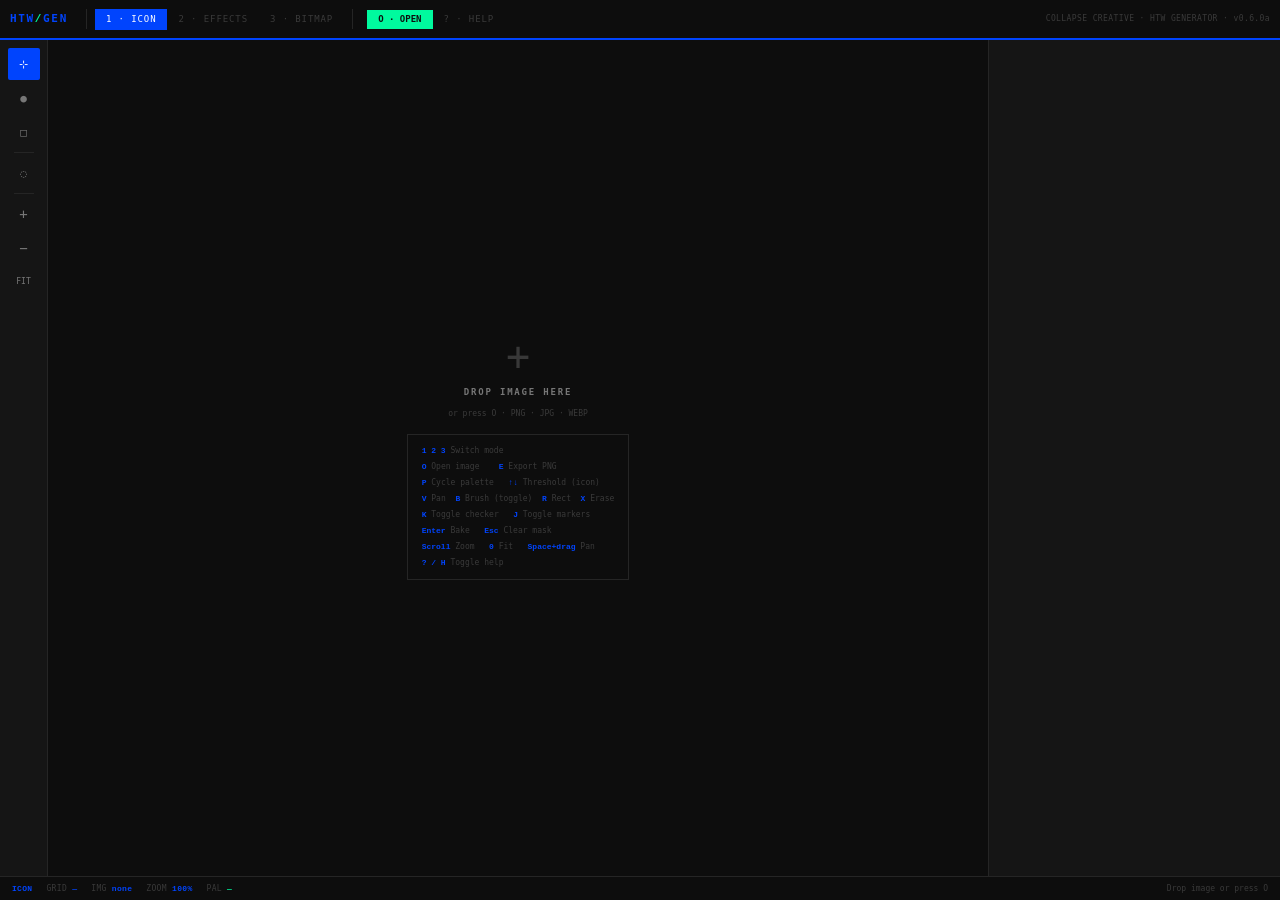
==== index.html @ dbc8f482 "Add files via upload" ====
<!DOCTYPE html>
<html lang="en">

<head>
  <meta charset="utf-8" />
  <title>HTW GENERATOR v0.6.0a</title>
  <link rel="stylesheet" href="styles.css">
  <!-- Core modules -->
  <script src="core/palette.js"></script>
  <script src="core/state.js"></script>
  <script src="core/dom.js"></script>
  <script src="core/canvas.js"></script>
  <script src="core/export.js"></script>
  <!-- Icon engine (new) -->
  <script src="engines/icon-engine.js"></script>
  <script src="engines/icon-editor.js"></script>
</head>

<body>
  <div id="topbar">
    <div class="logo">HTW<em>/</em>GEN</div>
    <div class="sep"></div>
    <button class="tab on" id="tab-icon">1 · ICON</button>
    <button class="tab" id="tab-effects">2 · EFFECTS</button>
    <button class="tab" id="tab-bitmap">3 · BITMAP</button>
    <div class="sep"></div>
    <button id="btn-open">O · OPEN</button>
    <button class="tab" id="btn-help">? · HELP</button>
    <div class="flex1"></div>
    <div class="topinfo">COLLAPSE CREATIVE · HTW GENERATOR · v0.6.0a</div>
  </div>
  <div id="toolbar">
    <button class="tb on" id="t-move" title="Move / Pan [V]">⊹</button>
    <button class="tb" id="t-brush" title="Brush [B]">●</button>
    <button class="tb" id="t-rect" title="Rect select [R]">□</button>
    <div class="tbsep"></div>
    <button class="tb" id="t-eraser" title="Eraser [X]">◌</button>
    <div class="tbsep"></div>
    <button class="tb" id="t-zi" title="Zoom in [+]" style="font-size:14px">+</button>
    <button class="tb" id="t-zo" title="Zoom out [-]" style="font-size:14px">−</button>
    <button class="tb" id="t-zf" title="Fit [0]" style="font-size:8px">FIT</button>
  </div>
  <div id="cw">
    <canvas id="cv"></canvas>
    <div id="drop" class="vis">
      <div class="dh">
        <span class="dx">+</span>
        <h2>DROP IMAGE HERE</h2>
        <p>or press O · PNG · JPG · WEBP</p>
        <div class="keys">
          <span><b>1 2 3</b> Switch mode</span>
          <span><b>O</b> Open image &nbsp;&nbsp; <b>E</b> Export PNG</span>
          <span><b>P</b> Cycle palette &nbsp; <b>↑↓</b> Threshold (icon)</span>
          <span><b>V</b> Pan &nbsp;<b>B</b> Brush (toggle) &nbsp;<b>R</b> Rect &nbsp;<b>X</b> Erase</span>
          <span><b>K</b> Toggle checker &nbsp; <b>J</b> Toggle markers</span>
          <span><b>Enter</b> Bake &nbsp; <b>Esc</b> Clear mask</span>
          <span><b>Scroll</b> Zoom &nbsp; <b>0</b> Fit &nbsp; <b>Space+drag</b> Pan</span>
          <span><b>? / H</b> Toggle help</span>
        </div>
      </div>
    </div>
  </div>
  <div id="sidebar"></div>
  <div id="statusbar">
    <div class="st" id="st-mode"><b>ICON</b></div>
    <div class="st" id="st-grid">GRID <b>—</b></div>
    <div class="st" id="st-img">IMG <b>none</b></div>
    <div class="st" id="st-zoom">ZOOM <b>100%</b></div>
    <div class="st g" id="st-pal">PAL <b>—</b></div>
    <div id="st-msg">Drop image or press O</div>
  </div>
  <input type="file" id="file-input" accept="image/*" style="display:none">
  <script src="app.js"></script>
</body>

</html>
---- styles.css ----
* {
  margin: 0;
  padding: 0;
  box-sizing: border-box
}

:root {
  --bg: #0D0D0D;
  --panel: #151515;
  --panel-lt: #1C1C1C;
  --border: #252525;
  --border-hi: #383838;
  --text: #DEDEDE;
  --dim: #777;
  --mut: #3A3A3A;
  --blue: #0044FD;
  --green: #00FA9E;
  --red: #FF4444;
  --top: 40px;
  --left: 48px;
  --right: 292px;
  --bot: 24px;
}

html,
body {
  width: 100%;
  height: 100%;
  overflow: hidden;
  background: var(--bg)
}

* {
  font-family: 'Courier New', monospace
}

#topbar {
  position: fixed;
  top: 0;
  left: 0;
  right: 0;
  height: var(--top);
  z-index: 200;
  background: var(--bg);
  border-bottom: 2px solid var(--blue);
  display: flex;
  align-items: center;
  padding: 0 10px;
  gap: 0
}

.logo {
  font: bold 11px/1 monospace;
  color: var(--blue);
  letter-spacing: .15em;
  padding-right: 10px
}

.logo em {
  color: var(--green);
  font-style: normal
}

.sep {
  width: 1px;
  height: 20px;
  background: var(--border);
  margin: 0 8px
}

.tab {
  font: 9px/1 monospace;
  letter-spacing: .1em;
  color: var(--mut);
  background: none;
  border: none;
  cursor: pointer;
  padding: 6px 11px;
  transition: color .12s
}

.tab:hover {
  color: var(--dim)
}

.tab.on {
  color: #fff;
  background: var(--blue)
}

#btn-open {
  font: bold 9px/1 monospace;
  color: var(--bg);
  background: var(--green);
  border: none;
  cursor: pointer;
  padding: 5px 11px;
  margin-left: 6px
}

#btn-open:hover {
  opacity: .85
}

.flex1 {
  flex: 1
}

.topinfo {
  font: 8px/1 monospace;
  color: var(--mut);
  letter-spacing: .05em
}

#toolbar {
  position: fixed;
  top: var(--top);
  left: 0;
  bottom: var(--bot);
  width: var(--left);
  z-index: 200;
  background: var(--panel);
  border-right: 1px solid var(--border);
  display: flex;
  flex-direction: column;
  align-items: center;
  padding: 8px 0;
  gap: 2px
}

.tb {
  width: 32px;
  height: 32px;
  background: none;
  border: none;
  cursor: pointer;
  display: flex;
  align-items: center;
  justify-content: center;
  font: 11px/1 monospace;
  color: var(--dim);
  border-radius: 2px;
  transition: all .1s
}

.tb:hover {
  background: var(--panel-lt);
  color: var(--text)
}

.tb.on {
  background: var(--blue);
  color: #fff
}

.tbsep {
  width: 20px;
  height: 1px;
  background: var(--border);
  margin: 2px 0
}

#cw {
  position: fixed;
  top: var(--top);
  left: var(--left);
  right: var(--right);
  bottom: var(--bot);
  overflow: hidden;
  background: var(--bg);
  cursor: crosshair
}

#cw.cm {
  cursor: grab
}

#cw.cg {
  cursor: grabbing
}

canvas {
  position: absolute;
  top: 0;
  left: 0;
  image-rendering: pixelated;
  image-rendering: crisp-edges
}

#drop {
  position: absolute;
  inset: 0;
  display: flex;
  align-items: center;
  justify-content: center;
  pointer-events: none
}

#drop.vis {
  pointer-events: all
}

.dh {
  text-align: center
}

.dh .dx {
  font: 40px/1 monospace;
  color: var(--border-hi);
  display: block;
  margin-bottom: 12px
}

.dh h2 {
  font: bold 9px/1 monospace;
  color: var(--dim);
  letter-spacing: .2em;
  margin-bottom: 10px
}

.dh p {
  font: 8px/1.7 monospace;
  color: var(--mut)
}

.dh .keys {
  margin-top: 14px;
  border: 1px solid var(--border);
  padding: 8px 14px;
  display: inline-block;
  text-align: left
}

.dh .keys span {
  display: block;
  font: 8px/2 monospace;
  color: var(--mut)
}

.dh .keys b {
  color: var(--blue)
}

#sidebar {
  position: fixed;
  top: var(--top);
  right: 0;
  bottom: var(--bot);
  width: var(--right);
  z-index: 200;
  background: var(--panel);
  border-left: 1px solid var(--border);
  overflow-y: auto;
  overflow-x: hidden
}

#sidebar::-webkit-scrollbar {
  width: 3px
}

#sidebar::-webkit-scrollbar-thumb {
  background: var(--border-hi)
}

.sbhead {
  padding: 8px 10px 0;
  display: flex;
  align-items: center;
  justify-content: space-between
}

.sbmode {
  font: bold 10px/1 monospace;
  color: var(--blue);
  letter-spacing: .12em
}

.sbzoom {
  font: 8px/1 monospace;
  color: var(--mut)
}

.sbbar {
  height: 2px;
  background: var(--blue);
  margin: 6px 10px 6px
}

.sbs {
  padding: 0 10px
}

.sbl {
  font: 8px/1 monospace;
  color: var(--mut);
  letter-spacing: .08em;
  padding: 7px 0 5px;
  text-transform: uppercase;
  display: block
}

.sbdiv {
  height: 1px;
  background: var(--border);
  margin: 6px 0
}

.sbhint {
  font: 8px/1.4 monospace;
  color: var(--mut);
  padding: 2px 0 4px
}

.sbhint.g {
  color: var(--green)
}

.brow {
  display: flex;
  gap: 1px;
  margin-bottom: 3px
}

.brow .b,
.bgrid .b {
  height: 24px;
  background: var(--bg);
  border: 1px solid var(--border-hi);
  font: 8px/1 monospace;
  color: var(--dim);
  cursor: pointer;
  transition: all .1s;
  letter-spacing: .03em;
  flex: 1
}

.brow .b:hover,
.bgrid .b:hover {
  background: var(--panel-lt)
}

.brow .b.on,
.bgrid .b.on {
  background: var(--blue);
  border-color: var(--blue);
  color: #fff;
  font-weight: bold
}

.bgrid {
  display: grid;
  grid-template-columns: repeat(4, 1fr);
  gap: 1px;
  margin-bottom: 3px
}

.bgrid .b {
  flex: none
}

.sgrid {
  display: grid;
  grid-template-columns: repeat(4, 1fr);
  gap: 1px;
  margin-bottom: 4px
}

.shpb {
  height: 42px;
  background: var(--bg);
  border: 1px solid var(--border);
  cursor: pointer;
  display: flex;
  flex-direction: column;
  align-items: center;
  justify-content: center;
  gap: 2px;
  transition: all .1s
}

.shpb:hover {
  background: var(--panel-lt)
}

.shpb.on {
  background: var(--blue);
  border-color: var(--blue)
}

.shpb svg {
  display: block
}

.shn {
  font: 7px/1 monospace;
  color: var(--dim)
}

.shpb.on .shn {
  color: rgba(255, 255, 255, .6)
}

.tog {
  display: flex;
  align-items: center;
  height: 24px;
  cursor: pointer;
  padding: 0 2px;
  transition: background .1s;
  border-radius: 1px
}

.tog:hover {
  background: var(--panel-lt)
}

.togl {
  flex: 1;
  font: 9px/1 monospace;
  color: var(--dim)
}

.togk {
  font: 8px/1 monospace;
  color: var(--mut);
  margin-right: 6px
}

.togp {
  width: 28px;
  height: 12px;
  border-radius: 6px;
  background: var(--bg);
  display: flex;
  align-items: center;
  justify-content: center;
  font: 7px/1 monospace;
  color: var(--mut);
  border: 1px solid var(--border-hi);
  transition: all .1s
}

.togp.on {
  background: var(--blue);
  color: #fff;
  border-color: var(--blue)
}

.slrow {
  padding: 2px 0 5px;
  position: relative
}

.slrow label {
  font: 8px/1 monospace;
  color: var(--mut)
}

.slval {
  position: absolute;
  right: 0;
  top: 2px;
  font: 9px/1 monospace;
  color: var(--text)
}

input[type=range] {
  width: 100%;
  height: 18px;
  accent-color: var(--blue);
  cursor: pointer;
  background: transparent;
  display: block
}

.pgrid {
  display: grid;
  grid-template-columns: 1fr 1fr;
  gap: 1px;
  margin-bottom: 4px
}

.pgrid.w1 {
  grid-template-columns: 1fr
}

.pgrid.w3 {
  grid-template-columns: repeat(3, 1fr)
}

.pit {
  display: flex;
  align-items: center;
  height: 20px;
  padding: 0 4px;
  gap: 3px;
  background: var(--bg);
  border: 1px solid transparent;
  cursor: pointer;
  transition: all .1s
}

.pit:hover {
  background: var(--panel-lt)
}

.pit.on {
  background: var(--panel);
  border-color: var(--blue)
}

.psw {
  width: 12px;
  height: 12px;
  flex-shrink: 0;
  border: 1px solid #222
}

.pnm {
  font: 7px/1 monospace;
  color: var(--dim);
  overflow: hidden;
  white-space: nowrap
}

.pit.on .pnm {
  color: var(--text);
  font-weight: bold
}

.abtn {
  width: 100%;
  height: 22px;
  background: var(--bg);
  border: 1px solid var(--border-hi);
  font: 8px/1 monospace;
  color: var(--dim);
  cursor: pointer;
  margin-bottom: 2px;
  transition: all .1s;
  letter-spacing: .03em
}

.abtn:hover {
  background: var(--panel-lt);
  color: var(--text)
}

.abtn.apply {
  background: #002818;
  color: var(--green);
  border-color: #004422;
  font-size: 9px;
  height: 26px;
  font-weight: bold
}

.abtn.apply:hover {
  background: #003820
}

.abtn.danger {
  background: #150000;
  border-color: #380000;
  color: var(--red)
}

.abtn.danger:hover {
  background: #200000
}

.abtn.warn {
  background: #110800;
  border-color: #332200;
  color: #FFAA44
}

.abtn.warn:hover {
  background: #1A0E00
}

.bkinfo {
  display: flex;
  align-items: center;
  justify-content: space-between;
  padding: 4px 0;
  font: 8px/1 monospace
}

.bkcount {
  color: var(--green)
}

.bkdim {
  color: var(--mut)
}

.sbfoot {
  position: sticky;
  bottom: 0;
  background: var(--panel);
  border-top: 1px solid var(--border);
  padding: 6px 10px
}

.expbtn {
  width: 100%;
  height: 26px;
  background: var(--green);
  border: none;
  font: bold 10px/1 monospace;
  color: var(--bg);
  cursor: pointer;
  letter-spacing: .1em;
  margin-bottom: 3px
}

.expbtn:hover {
  opacity: .85
}

.frow {
  display: flex;
  gap: 1px;
  margin-bottom: 3px
}

.frow .b {
  flex: 1;
  height: 20px;
  background: var(--bg);
  border: 1px solid var(--border-hi);
  font: 8px/1 monospace;
  color: var(--dim);
  cursor: pointer
}

.frow .b:hover {
  background: var(--panel-lt)
}

#statusbar {
  position: fixed;
  bottom: 0;
  left: 0;
  right: 0;
  height: var(--bot);
  z-index: 200;
  background: var(--bg);
  border-top: 1px solid var(--border);
  display: flex;
  align-items: center;
  padding: 0 12px;
  gap: 14px
}

.st {
  font: 8px/1 monospace;
  color: var(--mut);
  letter-spacing: .04em;
  white-space: nowrap
}

.st b {
  color: var(--blue)
}

.st.g b {
  color: var(--green)
}

#st-msg {
  flex: 1;
  text-align: right;
  font: 8px/1 monospace;
  color: var(--mut)
}
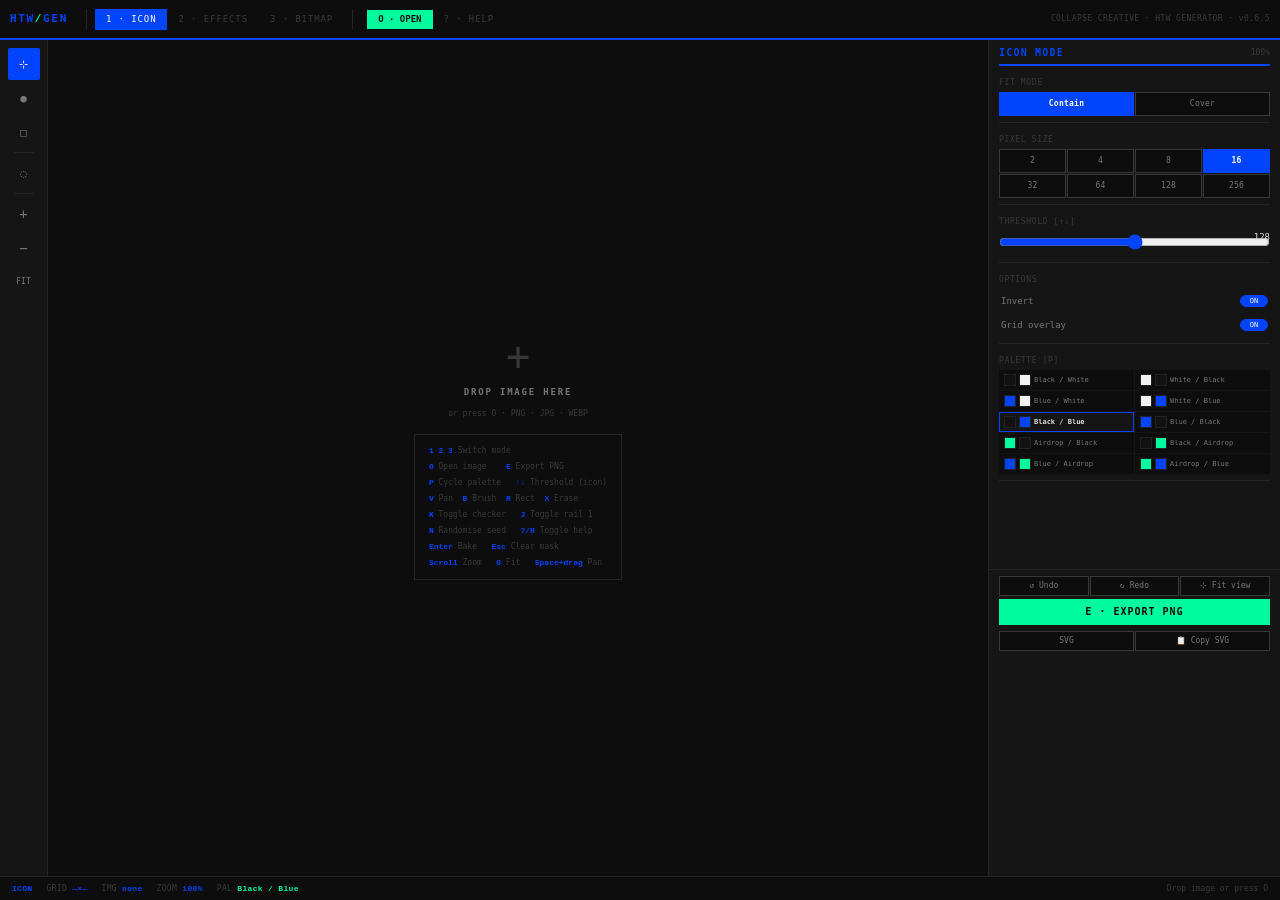
==== commit 7a2e8f9a: "chore: bootstrap htw-generator" ====
--- a/index.html
+++ b/index.html
@@ -1,76 +1,76 @@
-<!DOCTYPE html>
-<html lang="en">
-
-<head>
-  <meta charset="utf-8" />
-  <title>HTW GENERATOR v0.6.0a</title>
-  <link rel="stylesheet" href="styles.css">
-  <!-- Core modules -->
-  <script src="core/palette.js"></script>
-  <script src="core/state.js"></script>
-  <script src="core/dom.js"></script>
-  <script src="core/canvas.js"></script>
-  <script src="core/export.js"></script>
-  <!-- Icon engine (new) -->
-  <script src="engines/icon-engine.js"></script>
-  <script src="engines/icon-editor.js"></script>
-</head>
-
-<body>
-  <div id="topbar">
-    <div class="logo">HTW<em>/</em>GEN</div>
-    <div class="sep"></div>
-    <button class="tab on" id="tab-icon">1 · ICON</button>
-    <button class="tab" id="tab-effects">2 · EFFECTS</button>
-    <button class="tab" id="tab-bitmap">3 · BITMAP</button>
-    <div class="sep"></div>
-    <button id="btn-open">O · OPEN</button>
-    <button class="tab" id="btn-help">? · HELP</button>
-    <div class="flex1"></div>
-    <div class="topinfo">COLLAPSE CREATIVE · HTW GENERATOR · v0.6.0a</div>
-  </div>
-  <div id="toolbar">
-    <button class="tb on" id="t-move" title="Move / Pan [V]">⊹</button>
-    <button class="tb" id="t-brush" title="Brush [B]">●</button>
-    <button class="tb" id="t-rect" title="Rect select [R]">□</button>
-    <div class="tbsep"></div>
-    <button class="tb" id="t-eraser" title="Eraser [X]">◌</button>
-    <div class="tbsep"></div>
-    <button class="tb" id="t-zi" title="Zoom in [+]" style="font-size:14px">+</button>
-    <button class="tb" id="t-zo" title="Zoom out [-]" style="font-size:14px">−</button>
-    <button class="tb" id="t-zf" title="Fit [0]" style="font-size:8px">FIT</button>
-  </div>
-  <div id="cw">
-    <canvas id="cv"></canvas>
-    <div id="drop" class="vis">
-      <div class="dh">
-        <span class="dx">+</span>
-        <h2>DROP IMAGE HERE</h2>
-        <p>or press O · PNG · JPG · WEBP</p>
-        <div class="keys">
-          <span><b>1 2 3</b> Switch mode</span>
-          <span><b>O</b> Open image &nbsp;&nbsp; <b>E</b> Export PNG</span>
-          <span><b>P</b> Cycle palette &nbsp; <b>↑↓</b> Threshold (icon)</span>
-          <span><b>V</b> Pan &nbsp;<b>B</b> Brush (toggle) &nbsp;<b>R</b> Rect &nbsp;<b>X</b> Erase</span>
-          <span><b>K</b> Toggle checker &nbsp; <b>J</b> Toggle markers</span>
-          <span><b>Enter</b> Bake &nbsp; <b>Esc</b> Clear mask</span>
-          <span><b>Scroll</b> Zoom &nbsp; <b>0</b> Fit &nbsp; <b>Space+drag</b> Pan</span>
-          <span><b>? / H</b> Toggle help</span>
-        </div>
-      </div>
-    </div>
-  </div>
-  <div id="sidebar"></div>
-  <div id="statusbar">
-    <div class="st" id="st-mode"><b>ICON</b></div>
-    <div class="st" id="st-grid">GRID <b>—</b></div>
-    <div class="st" id="st-img">IMG <b>none</b></div>
-    <div class="st" id="st-zoom">ZOOM <b>100%</b></div>
-    <div class="st g" id="st-pal">PAL <b>—</b></div>
-    <div id="st-msg">Drop image or press O</div>
-  </div>
-  <input type="file" id="file-input" accept="image/*" style="display:none">
-  <script src="app.js"></script>
-</body>
-
+<!DOCTYPE html>
+<html lang="en">
+
+<head>
+  <meta charset="utf-8" />
+  <title>HTW GENERATOR v0.6.5</title>
+  <link rel="stylesheet" href="styles.css">
+  <!-- Core modules -->
+  <script src="core/palette.js"></script>
+  <script src="core/state.js"></script>
+  <script src="core/dom.js"></script>
+  <script src="core/canvas.js"></script>
+  <script src="core/export.js"></script>
+  <!-- Icon engine (new) -->
+  <script src="engines/icon-engine.js"></script>
+  <script src="engines/icon-editor.js"></script>
+</head>
+
+<body>
+  <div id="topbar">
+    <div class="logo">HTW<em>/</em>GEN</div>
+    <div class="sep"></div>
+    <button class="tab on" id="tab-icon">1 · ICON</button>
+    <button class="tab" id="tab-effects">2 · EFFECTS</button>
+    <button class="tab" id="tab-bitmap">3 · BITMAP</button>
+    <div class="sep"></div>
+    <button id="btn-open">O · OPEN</button>
+    <button class="tab" id="btn-help">? · HELP</button>
+    <div class="flex1"></div>
+    <div class="topinfo">COLLAPSE CREATIVE · HTW GENERATOR · v0.6.5</div>
+  </div>
+  <div id="toolbar">
+    <button class="tb on" id="t-move" title="Move / Pan [V]">⊹</button>
+    <button class="tb" id="t-brush" title="Brush [B]">●</button>
+    <button class="tb" id="t-rect" title="Rect select [R]">□</button>
+    <div class="tbsep"></div>
+    <button class="tb" id="t-eraser" title="Eraser [X]">◌</button>
+    <div class="tbsep"></div>
+    <button class="tb" id="t-zi" title="Zoom in [+]" style="font-size:14px">+</button>
+    <button class="tb" id="t-zo" title="Zoom out [-]" style="font-size:14px">−</button>
+    <button class="tb" id="t-zf" title="Fit [0]" style="font-size:8px">FIT</button>
+  </div>
+  <div id="cw">
+    <canvas id="cv"></canvas>
+    <div id="drop" class="vis">
+      <div class="dh">
+        <span class="dx">+</span>
+        <h2>DROP IMAGE HERE</h2>
+        <p>or press O · PNG · JPG · WEBP</p>
+        <div class="keys">
+          <span><b>1 2 3</b> Switch mode</span>
+          <span><b>O</b> Open image &nbsp;&nbsp; <b>E</b> Export PNG</span>
+          <span><b>P</b> Cycle palette &nbsp; <b>↑↓</b> Threshold (icon)</span>
+          <span><b>V</b> Pan &nbsp;<b>B</b> Brush &nbsp;<b>R</b> Rect &nbsp;<b>X</b> Erase</span>
+          <span><b>K</b> Toggle checker &nbsp; <b>J</b> Toggle rail 1</span>
+          <span><b>N</b> Randomise seed &nbsp; <b>?/H</b> Toggle help</span>
+          <span><b>Enter</b> Bake &nbsp; <b>Esc</b> Clear mask</span>
+          <span><b>Scroll</b> Zoom &nbsp; <b>0</b> Fit &nbsp; <b>Space+drag</b> Pan</span>
+        </div>
+      </div>
+    </div>
+  </div>
+  <div id="sidebar"></div>
+  <div id="statusbar">
+    <div class="st" id="st-mode"><b>ICON</b></div>
+    <div class="st" id="st-grid">GRID <b>—</b></div>
+    <div class="st" id="st-img">IMG <b>none</b></div>
+    <div class="st" id="st-zoom">ZOOM <b>100%</b></div>
+    <div class="st g" id="st-pal">PAL <b>—</b></div>
+    <div id="st-msg">Drop image or press O</div>
+  </div>
+  <input type="file" id="file-input" accept="image/*" style="display:none">
+  <script src="app.js"></script>
+</body>
+
 </html>
--- a/styles.css
+++ b/styles.css
@@ -1,677 +1,677 @@
-* {
-  margin: 0;
-  padding: 0;
-  box-sizing: border-box
-}
-
-:root {
-  --bg: #0D0D0D;
-  --panel: #151515;
-  --panel-lt: #1C1C1C;
-  --border: #252525;
-  --border-hi: #383838;
-  --text: #DEDEDE;
-  --dim: #777;
-  --mut: #3A3A3A;
-  --blue: #0044FD;
-  --green: #00FA9E;
-  --red: #FF4444;
-  --top: 40px;
-  --left: 48px;
-  --right: 292px;
-  --bot: 24px;
-}
-
-html,
-body {
-  width: 100%;
-  height: 100%;
-  overflow: hidden;
-  background: var(--bg)
-}
-
-* {
-  font-family: 'Courier New', monospace
-}
-
-#topbar {
-  position: fixed;
-  top: 0;
-  left: 0;
-  right: 0;
-  height: var(--top);
-  z-index: 200;
-  background: var(--bg);
-  border-bottom: 2px solid var(--blue);
-  display: flex;
-  align-items: center;
-  padding: 0 10px;
-  gap: 0
-}
-
-.logo {
-  font: bold 11px/1 monospace;
-  color: var(--blue);
-  letter-spacing: .15em;
-  padding-right: 10px
-}
-
-.logo em {
-  color: var(--green);
-  font-style: normal
-}
-
-.sep {
-  width: 1px;
-  height: 20px;
-  background: var(--border);
-  margin: 0 8px
-}
-
-.tab {
-  font: 9px/1 monospace;
-  letter-spacing: .1em;
-  color: var(--mut);
-  background: none;
-  border: none;
-  cursor: pointer;
-  padding: 6px 11px;
-  transition: color .12s
-}
-
-.tab:hover {
-  color: var(--dim)
-}
-
-.tab.on {
-  color: #fff;
-  background: var(--blue)
-}
-
-#btn-open {
-  font: bold 9px/1 monospace;
-  color: var(--bg);
-  background: var(--green);
-  border: none;
-  cursor: pointer;
-  padding: 5px 11px;
-  margin-left: 6px
-}
-
-#btn-open:hover {
-  opacity: .85
-}
-
-.flex1 {
-  flex: 1
-}
-
-.topinfo {
-  font: 8px/1 monospace;
-  color: var(--mut);
-  letter-spacing: .05em
-}
-
-#toolbar {
-  position: fixed;
-  top: var(--top);
-  left: 0;
-  bottom: var(--bot);
-  width: var(--left);
-  z-index: 200;
-  background: var(--panel);
-  border-right: 1px solid var(--border);
-  display: flex;
-  flex-direction: column;
-  align-items: center;
-  padding: 8px 0;
-  gap: 2px
-}
-
-.tb {
-  width: 32px;
-  height: 32px;
-  background: none;
-  border: none;
-  cursor: pointer;
-  display: flex;
-  align-items: center;
-  justify-content: center;
-  font: 11px/1 monospace;
-  color: var(--dim);
-  border-radius: 2px;
-  transition: all .1s
-}
-
-.tb:hover {
-  background: var(--panel-lt);
-  color: var(--text)
-}
-
-.tb.on {
-  background: var(--blue);
-  color: #fff
-}
-
-.tbsep {
-  width: 20px;
-  height: 1px;
-  background: var(--border);
-  margin: 2px 0
-}
-
-#cw {
-  position: fixed;
-  top: var(--top);
-  left: var(--left);
-  right: var(--right);
-  bottom: var(--bot);
-  overflow: hidden;
-  background: var(--bg);
-  cursor: crosshair
-}
-
-#cw.cm {
-  cursor: grab
-}
-
-#cw.cg {
-  cursor: grabbing
-}
-
-canvas {
-  position: absolute;
-  top: 0;
-  left: 0;
-  image-rendering: pixelated;
-  image-rendering: crisp-edges
-}
-
-#drop {
-  position: absolute;
-  inset: 0;
-  display: flex;
-  align-items: center;
-  justify-content: center;
-  pointer-events: none
-}
-
-#drop.vis {
-  pointer-events: all
-}
-
-.dh {
-  text-align: center
-}
-
-.dh .dx {
-  font: 40px/1 monospace;
-  color: var(--border-hi);
-  display: block;
-  margin-bottom: 12px
-}
-
-.dh h2 {
-  font: bold 9px/1 monospace;
-  color: var(--dim);
-  letter-spacing: .2em;
-  margin-bottom: 10px
-}
-
-.dh p {
-  font: 8px/1.7 monospace;
-  color: var(--mut)
-}
-
-.dh .keys {
-  margin-top: 14px;
-  border: 1px solid var(--border);
-  padding: 8px 14px;
-  display: inline-block;
-  text-align: left
-}
-
-.dh .keys span {
-  display: block;
-  font: 8px/2 monospace;
-  color: var(--mut)
-}
-
-.dh .keys b {
-  color: var(--blue)
-}
-
-#sidebar {
-  position: fixed;
-  top: var(--top);
-  right: 0;
-  bottom: var(--bot);
-  width: var(--right);
-  z-index: 200;
-  background: var(--panel);
-  border-left: 1px solid var(--border);
-  overflow-y: auto;
-  overflow-x: hidden
-}
-
-#sidebar::-webkit-scrollbar {
-  width: 3px
-}
-
-#sidebar::-webkit-scrollbar-thumb {
-  background: var(--border-hi)
-}
-
-.sbhead {
-  padding: 8px 10px 0;
-  display: flex;
-  align-items: center;
-  justify-content: space-between
-}
-
-.sbmode {
-  font: bold 10px/1 monospace;
-  color: var(--blue);
-  letter-spacing: .12em
-}
-
-.sbzoom {
-  font: 8px/1 monospace;
-  color: var(--mut)
-}
-
-.sbbar {
-  height: 2px;
-  background: var(--blue);
-  margin: 6px 10px 6px
-}
-
-.sbs {
-  padding: 0 10px
-}
-
-.sbl {
-  font: 8px/1 monospace;
-  color: var(--mut);
-  letter-spacing: .08em;
-  padding: 7px 0 5px;
-  text-transform: uppercase;
-  display: block
-}
-
-.sbdiv {
-  height: 1px;
-  background: var(--border);
-  margin: 6px 0
-}
-
-.sbhint {
-  font: 8px/1.4 monospace;
-  color: var(--mut);
-  padding: 2px 0 4px
-}
-
-.sbhint.g {
-  color: var(--green)
-}
-
-.brow {
-  display: flex;
-  gap: 1px;
-  margin-bottom: 3px
-}
-
-.brow .b,
-.bgrid .b {
-  height: 24px;
-  background: var(--bg);
-  border: 1px solid var(--border-hi);
-  font: 8px/1 monospace;
-  color: var(--dim);
-  cursor: pointer;
-  transition: all .1s;
-  letter-spacing: .03em;
-  flex: 1
-}
-
-.brow .b:hover,
-.bgrid .b:hover {
-  background: var(--panel-lt)
-}
-
-.brow .b.on,
-.bgrid .b.on {
-  background: var(--blue);
-  border-color: var(--blue);
-  color: #fff;
-  font-weight: bold
-}
-
-.bgrid {
-  display: grid;
-  grid-template-columns: repeat(4, 1fr);
-  gap: 1px;
-  margin-bottom: 3px
-}
-
-.bgrid .b {
-  flex: none
-}
-
-.sgrid {
-  display: grid;
-  grid-template-columns: repeat(4, 1fr);
-  gap: 1px;
-  margin-bottom: 4px
-}
-
-.shpb {
-  height: 42px;
-  background: var(--bg);
-  border: 1px solid var(--border);
-  cursor: pointer;
-  display: flex;
-  flex-direction: column;
-  align-items: center;
-  justify-content: center;
-  gap: 2px;
-  transition: all .1s
-}
-
-.shpb:hover {
-  background: var(--panel-lt)
-}
-
-.shpb.on {
-  background: var(--blue);
-  border-color: var(--blue)
-}
-
-.shpb svg {
-  display: block
-}
-
-.shn {
-  font: 7px/1 monospace;
-  color: var(--dim)
-}
-
-.shpb.on .shn {
-  color: rgba(255, 255, 255, .6)
-}
-
-.tog {
-  display: flex;
-  align-items: center;
-  height: 24px;
-  cursor: pointer;
-  padding: 0 2px;
-  transition: background .1s;
-  border-radius: 1px
-}
-
-.tog:hover {
-  background: var(--panel-lt)
-}
-
-.togl {
-  flex: 1;
-  font: 9px/1 monospace;
-  color: var(--dim)
-}
-
-.togk {
-  font: 8px/1 monospace;
-  color: var(--mut);
-  margin-right: 6px
-}
-
-.togp {
-  width: 28px;
-  height: 12px;
-  border-radius: 6px;
-  background: var(--bg);
-  display: flex;
-  align-items: center;
-  justify-content: center;
-  font: 7px/1 monospace;
-  color: var(--mut);
-  border: 1px solid var(--border-hi);
-  transition: all .1s
-}
-
-.togp.on {
-  background: var(--blue);
-  color: #fff;
-  border-color: var(--blue)
-}
-
-.slrow {
-  padding: 2px 0 5px;
-  position: relative
-}
-
-.slrow label {
-  font: 8px/1 monospace;
-  color: var(--mut)
-}
-
-.slval {
-  position: absolute;
-  right: 0;
-  top: 2px;
-  font: 9px/1 monospace;
-  color: var(--text)
-}
-
-input[type=range] {
-  width: 100%;
-  height: 18px;
-  accent-color: var(--blue);
-  cursor: pointer;
-  background: transparent;
-  display: block
-}
-
-.pgrid {
-  display: grid;
-  grid-template-columns: 1fr 1fr;
-  gap: 1px;
-  margin-bottom: 4px
-}
-
-.pgrid.w1 {
-  grid-template-columns: 1fr
-}
-
-.pgrid.w3 {
-  grid-template-columns: repeat(3, 1fr)
-}
-
-.pit {
-  display: flex;
-  align-items: center;
-  height: 20px;
-  padding: 0 4px;
-  gap: 3px;
-  background: var(--bg);
-  border: 1px solid transparent;
-  cursor: pointer;
-  transition: all .1s
-}
-
-.pit:hover {
-  background: var(--panel-lt)
-}
-
-.pit.on {
-  background: var(--panel);
-  border-color: var(--blue)
-}
-
-.psw {
-  width: 12px;
-  height: 12px;
-  flex-shrink: 0;
-  border: 1px solid #222
-}
-
-.pnm {
-  font: 7px/1 monospace;
-  color: var(--dim);
-  overflow: hidden;
-  white-space: nowrap
-}
-
-.pit.on .pnm {
-  color: var(--text);
-  font-weight: bold
-}
-
-.abtn {
-  width: 100%;
-  height: 22px;
-  background: var(--bg);
-  border: 1px solid var(--border-hi);
-  font: 8px/1 monospace;
-  color: var(--dim);
-  cursor: pointer;
-  margin-bottom: 2px;
-  transition: all .1s;
-  letter-spacing: .03em
-}
-
-.abtn:hover {
-  background: var(--panel-lt);
-  color: var(--text)
-}
-
-.abtn.apply {
-  background: #002818;
-  color: var(--green);
-  border-color: #004422;
-  font-size: 9px;
-  height: 26px;
-  font-weight: bold
-}
-
-.abtn.apply:hover {
-  background: #003820
-}
-
-.abtn.danger {
-  background: #150000;
-  border-color: #380000;
-  color: var(--red)
-}
-
-.abtn.danger:hover {
-  background: #200000
-}
-
-.abtn.warn {
-  background: #110800;
-  border-color: #332200;
-  color: #FFAA44
-}
-
-.abtn.warn:hover {
-  background: #1A0E00
-}
-
-.bkinfo {
-  display: flex;
-  align-items: center;
-  justify-content: space-between;
-  padding: 4px 0;
-  font: 8px/1 monospace
-}
-
-.bkcount {
-  color: var(--green)
-}
-
-.bkdim {
-  color: var(--mut)
-}
-
-.sbfoot {
-  position: sticky;
-  bottom: 0;
-  background: var(--panel);
-  border-top: 1px solid var(--border);
-  padding: 6px 10px
-}
-
-.expbtn {
-  width: 100%;
-  height: 26px;
-  background: var(--green);
-  border: none;
-  font: bold 10px/1 monospace;
-  color: var(--bg);
-  cursor: pointer;
-  letter-spacing: .1em;
-  margin-bottom: 3px
-}
-
-.expbtn:hover {
-  opacity: .85
-}
-
-.frow {
-  display: flex;
-  gap: 1px;
-  margin-bottom: 3px
-}
-
-.frow .b {
-  flex: 1;
-  height: 20px;
-  background: var(--bg);
-  border: 1px solid var(--border-hi);
-  font: 8px/1 monospace;
-  color: var(--dim);
-  cursor: pointer
-}
-
-.frow .b:hover {
-  background: var(--panel-lt)
-}
-
-#statusbar {
-  position: fixed;
-  bottom: 0;
-  left: 0;
-  right: 0;
-  height: var(--bot);
-  z-index: 200;
-  background: var(--bg);
-  border-top: 1px solid var(--border);
-  display: flex;
-  align-items: center;
-  padding: 0 12px;
-  gap: 14px
-}
-
-.st {
-  font: 8px/1 monospace;
-  color: var(--mut);
-  letter-spacing: .04em;
-  white-space: nowrap
-}
-
-.st b {
-  color: var(--blue)
-}
-
-.st.g b {
-  color: var(--green)
-}
-
-#st-msg {
-  flex: 1;
-  text-align: right;
-  font: 8px/1 monospace;
-  color: var(--mut)
+* {
+  margin: 0;
+  padding: 0;
+  box-sizing: border-box
+}
+
+:root {
+  --bg: #0D0D0D;
+  --panel: #151515;
+  --panel-lt: #1C1C1C;
+  --border: #252525;
+  --border-hi: #383838;
+  --text: #DEDEDE;
+  --dim: #777;
+  --mut: #3A3A3A;
+  --blue: #0044FD;
+  --green: #00FA9E;
+  --red: #FF4444;
+  --top: 40px;
+  --left: 48px;
+  --right: 292px;
+  --bot: 24px;
+}
+
+html,
+body {
+  width: 100%;
+  height: 100%;
+  overflow: hidden;
+  background: var(--bg)
+}
+
+* {
+  font-family: 'Courier New', monospace
+}
+
+#topbar {
+  position: fixed;
+  top: 0;
+  left: 0;
+  right: 0;
+  height: var(--top);
+  z-index: 200;
+  background: var(--bg);
+  border-bottom: 2px solid var(--blue);
+  display: flex;
+  align-items: center;
+  padding: 0 10px;
+  gap: 0
+}
+
+.logo {
+  font: bold 11px/1 monospace;
+  color: var(--blue);
+  letter-spacing: .15em;
+  padding-right: 10px
+}
+
+.logo em {
+  color: var(--green);
+  font-style: normal
+}
+
+.sep {
+  width: 1px;
+  height: 20px;
+  background: var(--border);
+  margin: 0 8px
+}
+
+.tab {
+  font: 9px/1 monospace;
+  letter-spacing: .1em;
+  color: var(--mut);
+  background: none;
+  border: none;
+  cursor: pointer;
+  padding: 6px 11px;
+  transition: color .12s
+}
+
+.tab:hover {
+  color: var(--dim)
+}
+
+.tab.on {
+  color: #fff;
+  background: var(--blue)
+}
+
+#btn-open {
+  font: bold 9px/1 monospace;
+  color: var(--bg);
+  background: var(--green);
+  border: none;
+  cursor: pointer;
+  padding: 5px 11px;
+  margin-left: 6px
+}
+
+#btn-open:hover {
+  opacity: .85
+}
+
+.flex1 {
+  flex: 1
+}
+
+.topinfo {
+  font: 8px/1 monospace;
+  color: var(--mut);
+  letter-spacing: .05em
+}
+
+#toolbar {
+  position: fixed;
+  top: var(--top);
+  left: 0;
+  bottom: var(--bot);
+  width: var(--left);
+  z-index: 200;
+  background: var(--panel);
+  border-right: 1px solid var(--border);
+  display: flex;
+  flex-direction: column;
+  align-items: center;
+  padding: 8px 0;
+  gap: 2px
+}
+
+.tb {
+  width: 32px;
+  height: 32px;
+  background: none;
+  border: none;
+  cursor: pointer;
+  display: flex;
+  align-items: center;
+  justify-content: center;
+  font: 11px/1 monospace;
+  color: var(--dim);
+  border-radius: 2px;
+  transition: all .1s
+}
+
+.tb:hover {
+  background: var(--panel-lt);
+  color: var(--text)
+}
+
+.tb.on {
+  background: var(--blue);
+  color: #fff
+}
+
+.tbsep {
+  width: 20px;
+  height: 1px;
+  background: var(--border);
+  margin: 2px 0
+}
+
+#cw {
+  position: fixed;
+  top: var(--top);
+  left: var(--left);
+  right: var(--right);
+  bottom: var(--bot);
+  overflow: hidden;
+  background: var(--bg);
+  cursor: crosshair
+}
+
+#cw.cm {
+  cursor: grab
+}
+
+#cw.cg {
+  cursor: grabbing
+}
+
+canvas {
+  position: absolute;
+  top: 0;
+  left: 0;
+  image-rendering: pixelated;
+  image-rendering: crisp-edges
+}
+
+#drop {
+  position: absolute;
+  inset: 0;
+  display: flex;
+  align-items: center;
+  justify-content: center;
+  pointer-events: none
+}
+
+#drop.vis {
+  pointer-events: all
+}
+
+.dh {
+  text-align: center
+}
+
+.dh .dx {
+  font: 40px/1 monospace;
+  color: var(--border-hi);
+  display: block;
+  margin-bottom: 12px
+}
+
+.dh h2 {
+  font: bold 9px/1 monospace;
+  color: var(--dim);
+  letter-spacing: .2em;
+  margin-bottom: 10px
+}
+
+.dh p {
+  font: 8px/1.7 monospace;
+  color: var(--mut)
+}
+
+.dh .keys {
+  margin-top: 14px;
+  border: 1px solid var(--border);
+  padding: 8px 14px;
+  display: inline-block;
+  text-align: left
+}
+
+.dh .keys span {
+  display: block;
+  font: 8px/2 monospace;
+  color: var(--mut)
+}
+
+.dh .keys b {
+  color: var(--blue)
+}
+
+#sidebar {
+  position: fixed;
+  top: var(--top);
+  right: 0;
+  bottom: var(--bot);
+  width: var(--right);
+  z-index: 200;
+  background: var(--panel);
+  border-left: 1px solid var(--border);
+  overflow-y: auto;
+  overflow-x: hidden
+}
+
+#sidebar::-webkit-scrollbar {
+  width: 3px
+}
+
+#sidebar::-webkit-scrollbar-thumb {
+  background: var(--border-hi)
+}
+
+.sbhead {
+  padding: 8px 10px 0;
+  display: flex;
+  align-items: center;
+  justify-content: space-between
+}
+
+.sbmode {
+  font: bold 10px/1 monospace;
+  color: var(--blue);
+  letter-spacing: .12em
+}
+
+.sbzoom {
+  font: 8px/1 monospace;
+  color: var(--mut)
+}
+
+.sbbar {
+  height: 2px;
+  background: var(--blue);
+  margin: 6px 10px 6px
+}
+
+.sbs {
+  padding: 0 10px
+}
+
+.sbl {
+  font: 8px/1 monospace;
+  color: var(--mut);
+  letter-spacing: .08em;
+  padding: 7px 0 5px;
+  text-transform: uppercase;
+  display: block
+}
+
+.sbdiv {
+  height: 1px;
+  background: var(--border);
+  margin: 6px 0
+}
+
+.sbhint {
+  font: 8px/1.4 monospace;
+  color: var(--mut);
+  padding: 2px 0 4px
+}
+
+.sbhint.g {
+  color: var(--green)
+}
+
+.brow {
+  display: flex;
+  gap: 1px;
+  margin-bottom: 3px
+}
+
+.brow .b,
+.bgrid .b {
+  height: 24px;
+  background: var(--bg);
+  border: 1px solid var(--border-hi);
+  font: 8px/1 monospace;
+  color: var(--dim);
+  cursor: pointer;
+  transition: all .1s;
+  letter-spacing: .03em;
+  flex: 1
+}
+
+.brow .b:hover,
+.bgrid .b:hover {
+  background: var(--panel-lt)
+}
+
+.brow .b.on,
+.bgrid .b.on {
+  background: var(--blue);
+  border-color: var(--blue);
+  color: #fff;
+  font-weight: bold
+}
+
+.bgrid {
+  display: grid;
+  grid-template-columns: repeat(4, 1fr);
+  gap: 1px;
+  margin-bottom: 3px
+}
+
+.bgrid .b {
+  flex: none
+}
+
+.sgrid {
+  display: grid;
+  grid-template-columns: repeat(4, 1fr);
+  gap: 1px;
+  margin-bottom: 4px
+}
+
+.shpb {
+  height: 42px;
+  background: var(--bg);
+  border: 1px solid var(--border);
+  cursor: pointer;
+  display: flex;
+  flex-direction: column;
+  align-items: center;
+  justify-content: center;
+  gap: 2px;
+  transition: all .1s
+}
+
+.shpb:hover {
+  background: var(--panel-lt)
+}
+
+.shpb.on {
+  background: var(--blue);
+  border-color: var(--blue)
+}
+
+.shpb svg {
+  display: block
+}
+
+.shn {
+  font: 7px/1 monospace;
+  color: var(--dim)
+}
+
+.shpb.on .shn {
+  color: rgba(255, 255, 255, .6)
+}
+
+.tog {
+  display: flex;
+  align-items: center;
+  height: 24px;
+  cursor: pointer;
+  padding: 0 2px;
+  transition: background .1s;
+  border-radius: 1px
+}
+
+.tog:hover {
+  background: var(--panel-lt)
+}
+
+.togl {
+  flex: 1;
+  font: 9px/1 monospace;
+  color: var(--dim)
+}
+
+.togk {
+  font: 8px/1 monospace;
+  color: var(--mut);
+  margin-right: 6px
+}
+
+.togp {
+  width: 28px;
+  height: 12px;
+  border-radius: 6px;
+  background: var(--bg);
+  display: flex;
+  align-items: center;
+  justify-content: center;
+  font: 7px/1 monospace;
+  color: var(--mut);
+  border: 1px solid var(--border-hi);
+  transition: all .1s
+}
+
+.togp.on {
+  background: var(--blue);
+  color: #fff;
+  border-color: var(--blue)
+}
+
+.slrow {
+  padding: 2px 0 5px;
+  position: relative
+}
+
+.slrow label {
+  font: 8px/1 monospace;
+  color: var(--mut)
+}
+
+.slval {
+  position: absolute;
+  right: 0;
+  top: 2px;
+  font: 9px/1 monospace;
+  color: var(--text)
+}
+
+input[type=range] {
+  width: 100%;
+  height: 18px;
+  accent-color: var(--blue);
+  cursor: pointer;
+  background: transparent;
+  display: block
+}
+
+.pgrid {
+  display: grid;
+  grid-template-columns: 1fr 1fr;
+  gap: 1px;
+  margin-bottom: 4px
+}
+
+.pgrid.w1 {
+  grid-template-columns: 1fr
+}
+
+.pgrid.w3 {
+  grid-template-columns: repeat(3, 1fr)
+}
+
+.pit {
+  display: flex;
+  align-items: center;
+  height: 20px;
+  padding: 0 4px;
+  gap: 3px;
+  background: var(--bg);
+  border: 1px solid transparent;
+  cursor: pointer;
+  transition: all .1s
+}
+
+.pit:hover {
+  background: var(--panel-lt)
+}
+
+.pit.on {
+  background: var(--panel);
+  border-color: var(--blue)
+}
+
+.psw {
+  width: 12px;
+  height: 12px;
+  flex-shrink: 0;
+  border: 1px solid #222
+}
+
+.pnm {
+  font: 7px/1 monospace;
+  color: var(--dim);
+  overflow: hidden;
+  white-space: nowrap
+}
+
+.pit.on .pnm {
+  color: var(--text);
+  font-weight: bold
+}
+
+.abtn {
+  width: 100%;
+  height: 22px;
+  background: var(--bg);
+  border: 1px solid var(--border-hi);
+  font: 8px/1 monospace;
+  color: var(--dim);
+  cursor: pointer;
+  margin-bottom: 2px;
+  transition: all .1s;
+  letter-spacing: .03em
+}
+
+.abtn:hover {
+  background: var(--panel-lt);
+  color: var(--text)
+}
+
+.abtn.apply {
+  background: #002818;
+  color: var(--green);
+  border-color: #004422;
+  font-size: 9px;
+  height: 26px;
+  font-weight: bold
+}
+
+.abtn.apply:hover {
+  background: #003820
+}
+
+.abtn.danger {
+  background: #150000;
+  border-color: #380000;
+  color: var(--red)
+}
+
+.abtn.danger:hover {
+  background: #200000
+}
+
+.abtn.warn {
+  background: #110800;
+  border-color: #332200;
+  color: #FFAA44
+}
+
+.abtn.warn:hover {
+  background: #1A0E00
+}
+
+.bkinfo {
+  display: flex;
+  align-items: center;
+  justify-content: space-between;
+  padding: 4px 0;
+  font: 8px/1 monospace
+}
+
+.bkcount {
+  color: var(--green)
+}
+
+.bkdim {
+  color: var(--mut)
+}
+
+.sbfoot {
+  position: sticky;
+  bottom: 0;
+  background: var(--panel);
+  border-top: 1px solid var(--border);
+  padding: 6px 10px
+}
+
+.expbtn {
+  width: 100%;
+  height: 26px;
+  background: var(--green);
+  border: none;
+  font: bold 10px/1 monospace;
+  color: var(--bg);
+  cursor: pointer;
+  letter-spacing: .1em;
+  margin-bottom: 3px
+}
+
+.expbtn:hover {
+  opacity: .85
+}
+
+.frow {
+  display: flex;
+  gap: 1px;
+  margin-bottom: 3px
+}
+
+.frow .b {
+  flex: 1;
+  height: 20px;
+  background: var(--bg);
+  border: 1px solid var(--border-hi);
+  font: 8px/1 monospace;
+  color: var(--dim);
+  cursor: pointer
+}
+
+.frow .b:hover {
+  background: var(--panel-lt)
+}
+
+#statusbar {
+  position: fixed;
+  bottom: 0;
+  left: 0;
+  right: 0;
+  height: var(--bot);
+  z-index: 200;
+  background: var(--bg);
+  border-top: 1px solid var(--border);
+  display: flex;
+  align-items: center;
+  padding: 0 12px;
+  gap: 14px
+}
+
+.st {
+  font: 8px/1 monospace;
+  color: var(--mut);
+  letter-spacing: .04em;
+  white-space: nowrap
+}
+
+.st b {
+  color: var(--blue)
+}
+
+.st.g b {
+  color: var(--green)
+}
+
+#st-msg {
+  flex: 1;
+  text-align: right;
+  font: 8px/1 monospace;
+  color: var(--mut)
 }
